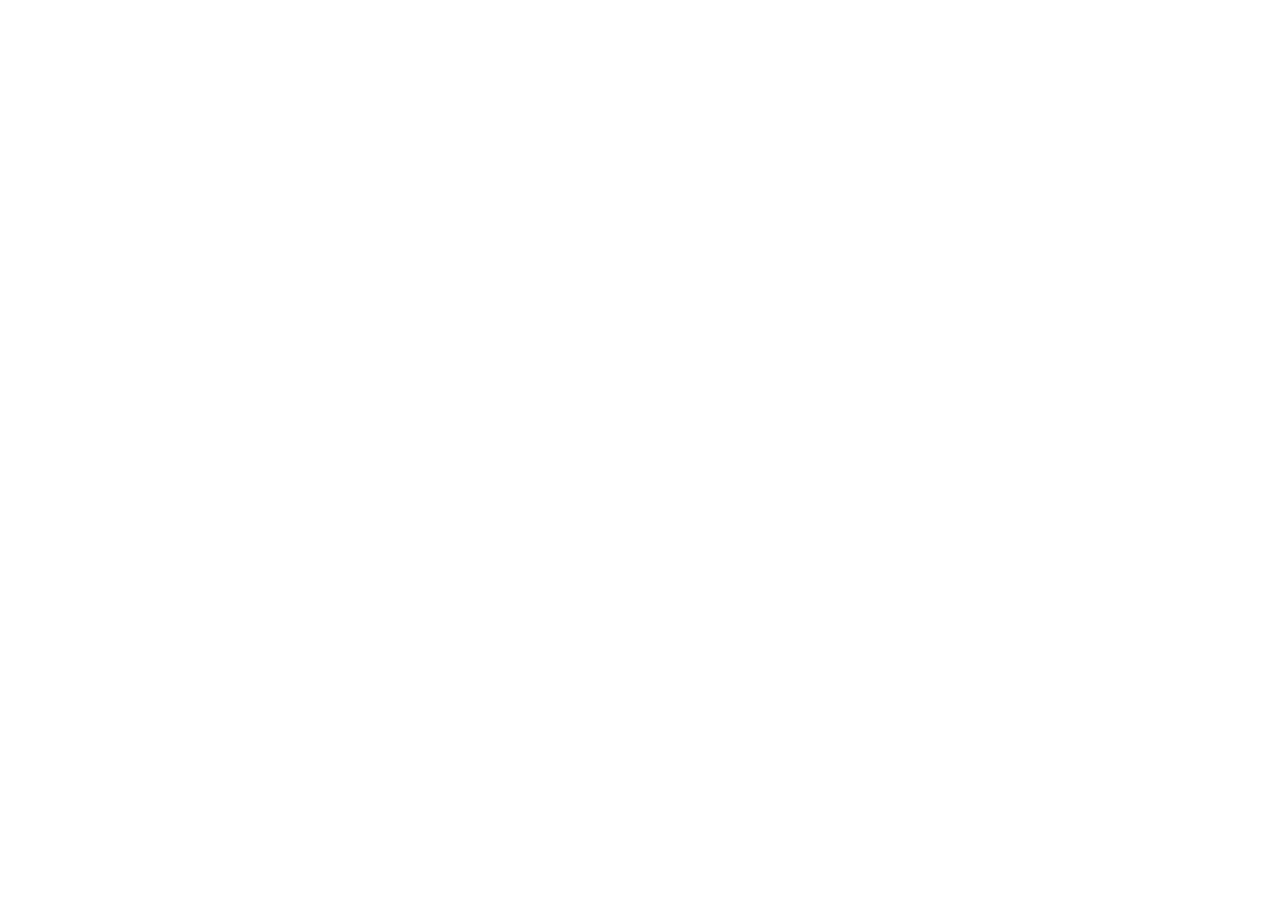
==== index.html @ 0d3bee35 "links added" ====
<!DOCTYPE html>
<html lang="en">
<head>
  <meta charset="UTF-8">
  <meta name="viewport" content="width=device-width, initial-scale=1">
  <title>THE LAST EXIT — Escape Room Game</title>
  <meta name="description" content="THE LAST EXIT — a browser escape-room puzzle game. Four rooms. One escape. No second chance.">
  <link rel="stylesheet" href="css/style.css">
  <link rel="stylesheet" href="css/home.css">
  <link rel="stylesheet" href="css/responsive.css">
</head>

</html>
---- css/responsive.css ----
/* responsive.css — tablet & mobile adjustments */
@media (max-width: 1000px) {
    .game-layout {
        grid-template-columns: 1fr;
    }

    .side {
        flex-direction: row;
        flex-wrap: wrap;
    }

    .side .panel {
        flex: 1 1 280px;
    }

    .inv-list {
        max-height: 240px;
    }
}

@media (max-width: 640px) {
    .topbar {
        padding: 8px 10px;
        flex-wrap: wrap;
        justify-content: center;
    }

    .hud {
        gap: 5px;
    }

    .hud-box {
        min-width: 0;
        padding: 3px 8px;
    }

    .hud-v {
        font-size: .9rem;
        max-width: 80px;
    }

    .hud-k {
        font-size: .55rem;
    }

    .brand {
        font-size: .8rem;
        letter-spacing: .16em;
    }

    .icon-btn {
        width: 34px;
    }

    .hero {
        padding-top: 3vh;
    }

    .start-form .row {
        flex-direction: column;
    }

    .story {
        font-size: .98rem;
    }

    .game-layout {
        padding: 10px 10px 24px;
        gap: 12px;
    }

    .room-bar {
        gap: 8px;
    }

    .room-title {
        font-size: 1rem;
    }

    .room-prog {
        margin-left: 0;
        width: 100%;
    }

    .hs-label {
        font-size: .65rem;
        padding: 2px 6px;
    }

    .hs-mark {
        width: 10px;
        height: 10px;
        top: -4px;
        right: -4px;
    }

    .objective {
        font-size: .88rem;
    }

    .modal-box {
        padding: 20px 16px 16px;
    }

    .modal-head h2 {
        font-size: 1.15rem;
    }

    .modal-head.intro h2 {
        font-size: 1.5rem;
    }

    .slot {
        width: 46px;
        height: 46px;
        font-size: 1.5rem;
    }

    .pz-opt {
        width: 54px;
        height: 54px;
        font-size: 1.6rem;
    }

    .pz-names span {
        width: 54px;
        font-size: .62rem;
    }

    .pz-switches {
        gap: 6px;
    }

    .pz-switch {
        width: 62px;
    }

    .pz-input {
        font-size: 1.1rem;
        letter-spacing: .15em;
    }

    .stats {
        grid-template-columns: repeat(2, 1fr);
    }

    .level-grid {
        grid-template-columns: 1fr;
    }

    .toasts {
        left: 10px;
        right: 10px;
        align-items: stretch;
    }
}
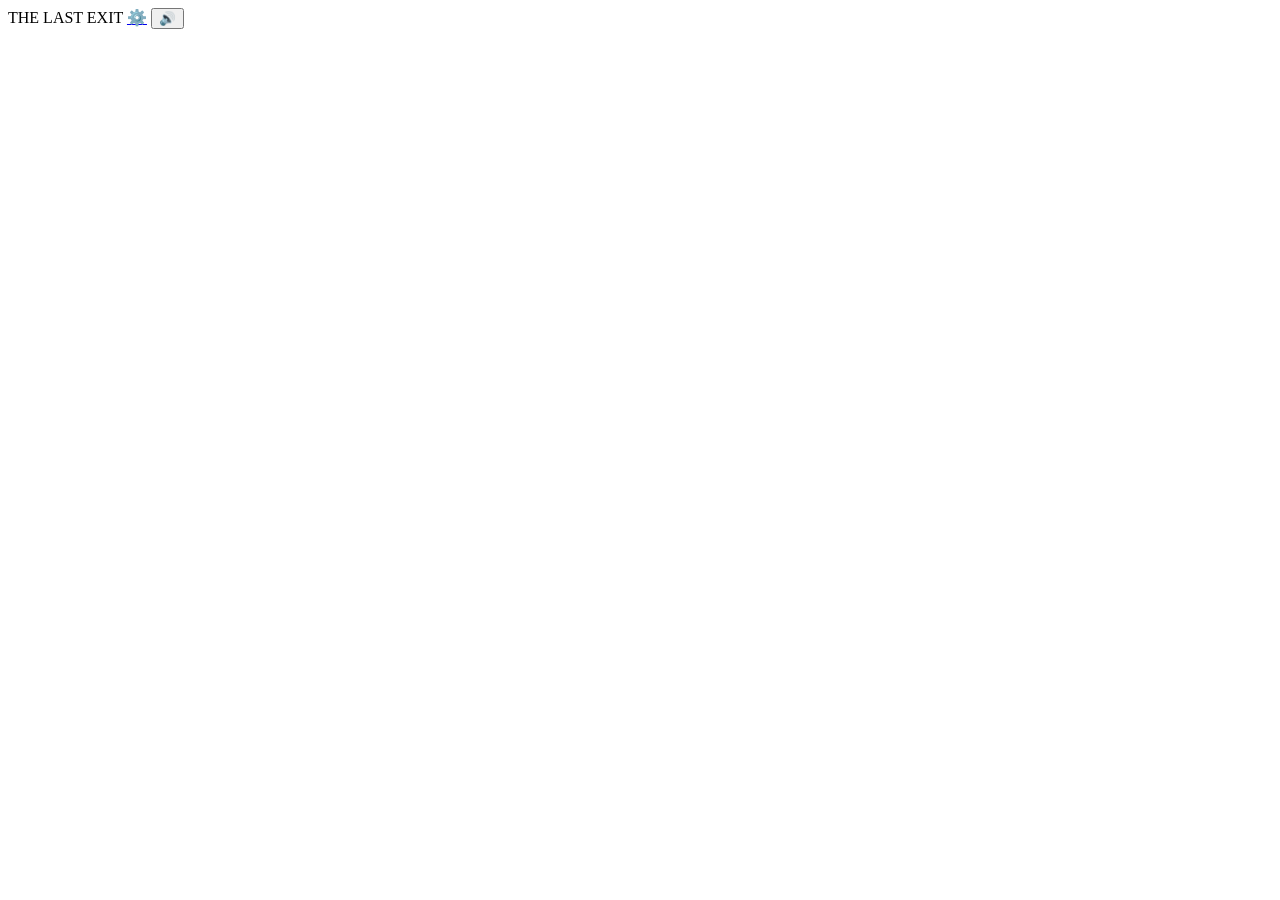
==== commit 1b86f91d: "header added" ====
--- a/index.html
+++ b/index.html
@@ -9,5 +9,22 @@
   <link rel="stylesheet" href="css/home.css">
   <link rel="stylesheet" href="css/responsive.css">
 </head>
+<body data-page="home">
+  <div class="bg-cinema" aria-hidden="true"></div>
+  <header class="topbar simple">
+    <span class="brand">THE LAST EXIT</span>
+    <a class="icon-btn settings-shortcut" href="settings.html" aria-label="Game settings" title="Settings">⚙️</a>
+      <button type="button" id="sound-toggle" class="icon-btn" aria-label="Sound">🔊</button>
+  </header>
 
+ 
+  <script src="js/storage.js"></script>
+  <script src="js/score.js"></script>
+  <script src="js/timer.js"></script>
+  <script src="js/inventory.js"></script>
+  <script src="js/puzzles.js"></script>
+  <script src="js/game.js"></script>
+  <script src="js/settings.js"></script>
+  <script src="js/main.js"></script>
+</body>
 </html>
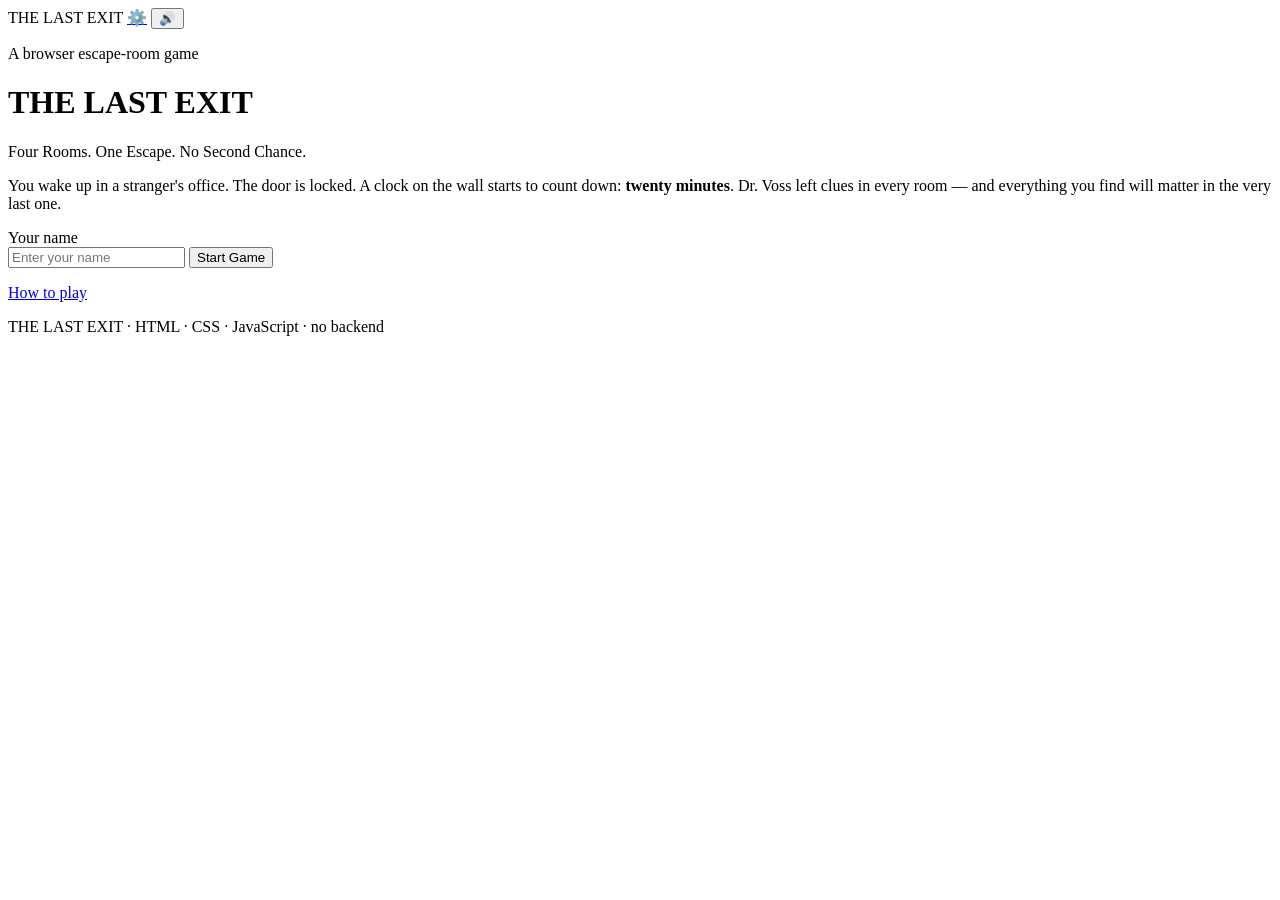
==== commit ebf2d657: "main in html file completed" ====
--- a/index.html
+++ b/index.html
@@ -17,7 +17,32 @@
       <button type="button" id="sound-toggle" class="icon-btn" aria-label="Sound">🔊</button>
   </header>
 
- 
+  <main class="hero">
+    <p class="kicker">A browser escape-room game</p>
+    <h1 class="title">THE LAST EXIT</h1>
+    <p class="tagline">Four Rooms. One Escape. No Second Chance.</p>
+    <p class="story">You wake up in a stranger's office. The door is locked. A clock on the wall starts to count down: <strong>twenty minutes</strong>. Dr. Voss left clues in every room — and everything you find will matter in the very last one.</p>
+
+    <form id="start-form" class="start-form" novalidate>
+      <label for="player-name">Your name</label>
+      <div class="row">
+        <input id="player-name" type="text" maxlength="16" autocomplete="nickname" placeholder="Enter your name" required>
+        <button type="submit" class="btn btn-primary btn-big">Start Game</button>
+      </div>
+      <p id="name-error" class="form-error" role="alert"></p>
+    </form>
+
+    <div id="continue-box" class="continue-box" hidden>
+      <span id="continue-info"></span>
+      <a class="btn btn-gold" href="levels.html">Continue Game</a>
+    </div>
+
+    <p id="best-record" class="best-record" hidden></p>
+    <button type="button" id="reset-records-home" class="btn btn-reset-records" hidden>Reset Leaderboard</button>
+    <p class="links"><a href="instructions.html">How to play</a></p>
+  </main>
+
+  <footer class="footer">THE LAST EXIT · HTML · CSS · JavaScript · no backend</footer>
   <script src="js/storage.js"></script>
   <script src="js/score.js"></script>
   <script src="js/timer.js"></script>
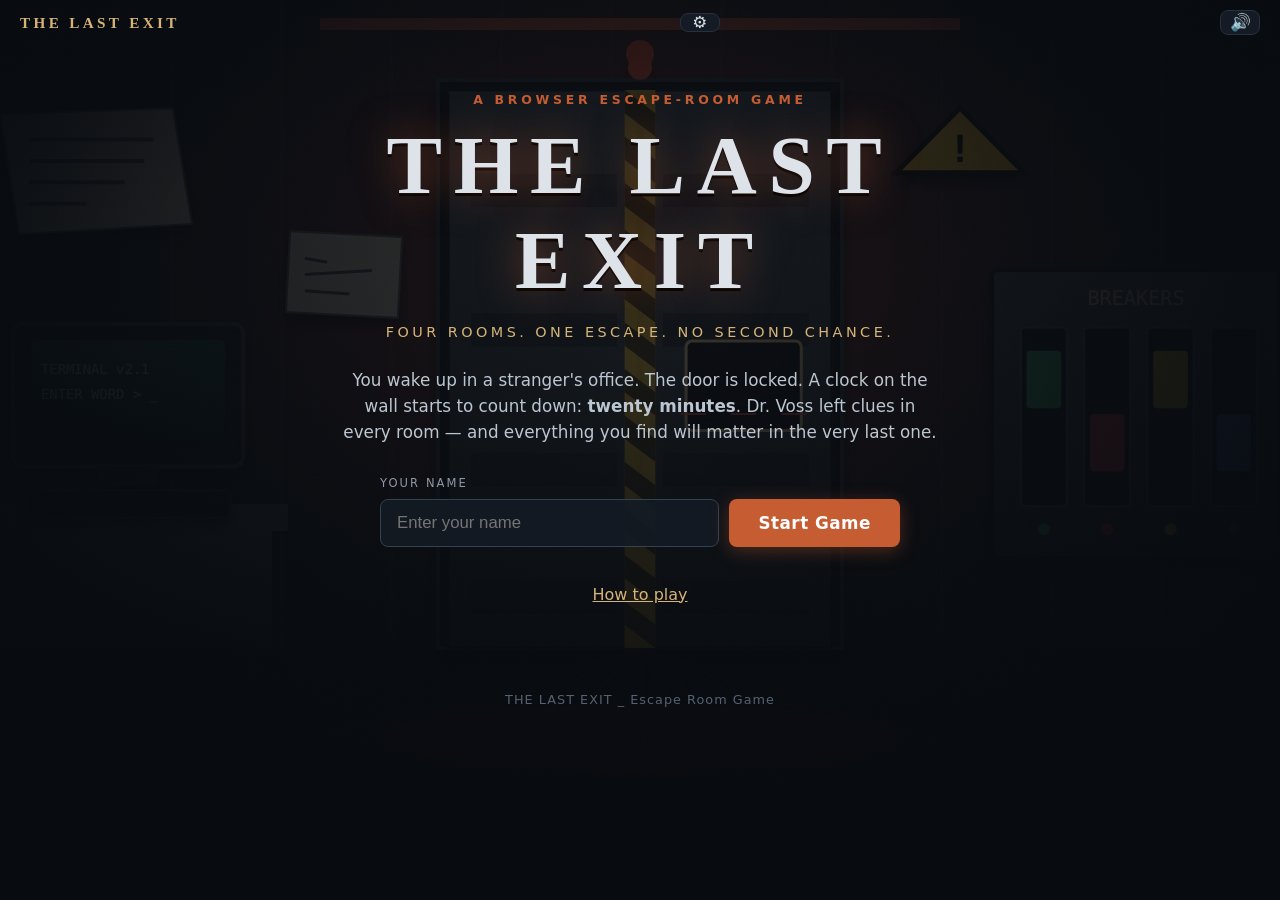
==== commit e0f352f6: "footer updated" ====
--- a/index.html
+++ b/index.html
@@ -1,55 +1,62 @@
 <!DOCTYPE html>
 <html lang="en">
+
 <head>
-  <meta charset="UTF-8">
-  <meta name="viewport" content="width=device-width, initial-scale=1">
-  <title>THE LAST EXIT — Escape Room Game</title>
-  <meta name="description" content="THE LAST EXIT — a browser escape-room puzzle game. Four rooms. One escape. No second chance.">
-  <link rel="stylesheet" href="css/style.css">
-  <link rel="stylesheet" href="css/home.css">
-  <link rel="stylesheet" href="css/responsive.css">
+    <meta charset="UTF-8">
+    <meta name="viewport" content="width=device-width, initial-scale=1">
+    <title>THE LAST EXIT — Escape Room Game</title>
+    <meta name="description"
+        content="THE LAST EXIT — a browser escape-room puzzle game. Four rooms. One escape. No second chance.">
+    <link rel="stylesheet" href="css/style.css">
+    <link rel="stylesheet" href="css/home.css">
+    <link rel="stylesheet" href="css/responsive.css">
 </head>
+
 <body data-page="home">
-  <div class="bg-cinema" aria-hidden="true"></div>
-  <header class="topbar simple">
-    <span class="brand">THE LAST EXIT</span>
-    <a class="icon-btn settings-shortcut" href="settings.html" aria-label="Game settings" title="Settings">⚙️</a>
-      <button type="button" id="sound-toggle" class="icon-btn" aria-label="Sound">🔊</button>
-  </header>
+    <div class="bg-cinema" aria-hidden="true"></div>
+    <header class="topbar simple">
+        <span class="brand">THE LAST EXIT</span>
+        <a class="icon-btn settings-shortcut" href="settings.html" aria-label="Game settings" title="Settings">⚙️</a>
+        <button type="button" id="sound-toggle" class="icon-btn" aria-label="Sound">🔊</button>
+    </header>
 
-  <main class="hero">
-    <p class="kicker">A browser escape-room game</p>
-    <h1 class="title">THE LAST EXIT</h1>
-    <p class="tagline">Four Rooms. One Escape. No Second Chance.</p>
-    <p class="story">You wake up in a stranger's office. The door is locked. A clock on the wall starts to count down: <strong>twenty minutes</strong>. Dr. Voss left clues in every room — and everything you find will matter in the very last one.</p>
+    <main class="hero">
+        <p class="kicker">A browser escape-room game</p>
+        <h1 class="title">THE LAST EXIT</h1>
+        <p class="tagline">Four Rooms. One Escape. No Second Chance.</p>
+        <p class="story">You wake up in a stranger's office. The door is locked. A clock on the wall starts to count
+            down: <strong>twenty minutes</strong>. Dr. Voss left clues in every room — and everything you find will
+            matter in the very last one.</p>
 
-    <form id="start-form" class="start-form" novalidate>
-      <label for="player-name">Your name</label>
-      <div class="row">
-        <input id="player-name" type="text" maxlength="16" autocomplete="nickname" placeholder="Enter your name" required>
-        <button type="submit" class="btn btn-primary btn-big">Start Game</button>
-      </div>
-      <p id="name-error" class="form-error" role="alert"></p>
-    </form>
+        <form id="start-form" class="start-form" novalidate>
+            <label for="player-name">Your name</label>
+            <div class="row">
+                <input id="player-name" type="text" maxlength="16" autocomplete="nickname" placeholder="Enter your name"
+                    required>
+                <button type="submit" class="btn btn-primary btn-big">Start Game</button>
+            </div>
+            <p id="name-error" class="form-error" role="alert"></p>
+        </form>
 
-    <div id="continue-box" class="continue-box" hidden>
-      <span id="continue-info"></span>
-      <a class="btn btn-gold" href="levels.html">Continue Game</a>
-    </div>
+        <div id="continue-box" class="continue-box" hidden>
+            <span id="continue-info"></span>
+            <a class="btn btn-gold" href="levels.html">Continue Game</a>
+        </div>
 
-    <p id="best-record" class="best-record" hidden></p>
-    <button type="button" id="reset-records-home" class="btn btn-reset-records" hidden>Reset Leaderboard</button>
-    <p class="links"><a href="instructions.html">How to play</a></p>
-  </main>
+        <p id="best-record" class="best-record" hidden></p>
+        <button type="button" id="reset-records-home" class="btn btn-reset-records" hidden>Reset Leaderboard</button>
+        <p class="links"><a href="instructions.html">How to play</a></p>
+    </main>
 
-  <footer class="footer">THE LAST EXIT · HTML · CSS · JavaScript · no backend</footer>
-  <script src="js/storage.js"></script>
-  <script src="js/score.js"></script>
-  <script src="js/timer.js"></script>
-  <script src="js/inventory.js"></script>
-  <script src="js/puzzles.js"></script>
-  <script src="js/game.js"></script>
-  <script src="js/settings.js"></script>
-  <script src="js/main.js"></script>
+    <footer class="footer">THE LAST EXIT _ Escape Room Game</footer>
+    <script src="js/storage.js"></script>
+    <script src="js/score.js"></script>
+    <script src="js/timer.js"></script>
+    <script src="js/inventory.js"></script>
+    <script src="js/puzzles.js"></script>
+    <script src="js/game.js"></script>
+    <script src="js/settings.js"></script>
+    <script src="js/main.js"></script>
 </body>
-</html>+
+</html>
--- a/css/style.css
+++ b/css/style.css
@@ -0,0 +1,696 @@
+ /* style.css — shared base styles (all pages)
+
+   Dark cinematic theme */
+ :root {
+     --bg: #080B10;
+     --surface: #151B24;
+     --card: #263341;
+     --accent: #C65D32;
+     --gold: #D6B477;
+     --text: #DDE3E8;
+     --muted: #8d99a6;
+     --good: #4ec27f;
+     --bad: #e5584a;
+     --radius: 12px;
+     --font-title: Georgia, "Times New Roman", serif;
+     --font-body: "Segoe UI", system-ui, -apple-system, Roboto, Helvetica, Arial, sans-serif;
+ }
+
+ * {
+     box-sizing: border-box;
+ }
+
+ html {
+     -webkit-text-size-adjust: 100%;
+ }
+
+ body {
+     margin: 0;
+     min-height: 100vh;
+     background: var(--bg);
+     color: var(--text);
+     font-family: var(--font-body);
+     line-height: 1.55;
+ }
+
+ h1,
+ h2,
+ h3 {
+     margin: 0 0 .5em;
+     line-height: 1.15;
+ }
+
+ p {
+     margin: 0 0 1em;
+ }
+
+ a {
+     color: var(--gold);
+ }
+
+ img {
+     max-width: 100%;
+     display: block;
+ }
+
+ [hidden] {
+     display: none !important;
+ }
+
+ :focus-visible {
+     outline: 2px solid var(--gold);
+     outline-offset: 2px;
+ }
+
+ .muted {
+     color: var(--muted);
+ }
+
+ .small {
+     font-size: .85rem;
+ }
+
+ .center {
+     text-align: center;
+ }
+
+ .plus {
+     color: var(--good);
+ }
+
+ .minus {
+     color: var(--bad);
+ }
+
+ /* ---------- top bar & HUD ---------- */
+ .topbar {
+     position: sticky;
+     top: 0;
+     z-index: 20;
+     display: flex;
+     align-items: center;
+     justify-content: space-between;
+     gap: 12px;
+     padding: 10px 20px;
+     background: rgba(8, 11, 16, .86);
+     backdrop-filter: blur(8px);
+     border-bottom: 1px solid rgba(214, 180, 119, .18);
+ }
+
+ .brand {
+     font-family: var(--font-title);
+     letter-spacing: .22em;
+     font-weight: 700;
+     font-size: .95rem;
+     color: var(--gold);
+     text-decoration: none;
+     text-transform: uppercase;
+ }
+
+ .hud {
+     display: flex;
+     align-items: stretch;
+     gap: 8px;
+ }
+
+ .hud-box {
+     display: flex;
+     flex-direction: column;
+     justify-content: center;
+     min-width: 78px;
+     padding: 4px 12px;
+     background: var(--surface);
+     border: 1px solid #26313d;
+     border-radius: 8px;
+     text-align: center;
+ }
+
+ .hud-k {
+     font-size: .62rem;
+     letter-spacing: .14em;
+     text-transform: uppercase;
+     color: var(--muted);
+ }
+
+ .hud-v {
+     font-family: "Courier New", monospace;
+     font-weight: 700;
+     font-size: 1.05rem;
+     color: var(--text);
+     white-space: nowrap;
+     overflow: hidden;
+     text-overflow: ellipsis;
+     max-width: 120px;
+ }
+
+ .hud-box.warn .hud-v {
+     color: #f0a640;
+ }
+
+ .hud-box.danger {
+     border-color: var(--bad);
+     animation: pulse 1s infinite;
+ }
+
+ .hud-box.danger .hud-v {
+     color: var(--bad);
+ }
+
+ @keyframes pulse {
+     50% {
+         box-shadow: 0 0 14px rgba(229, 88, 74, .65);
+     }
+ }
+
+ .icon-btn {
+     width: 40px;
+     border: 1px solid #26313d;
+     border-radius: 8px;
+     background: var(--surface);
+     color: var(--text);
+     font-size: 1.05rem;
+     cursor: pointer;
+ }
+
+ .icon-btn:hover {
+     border-color: var(--gold);
+ }
+
+ /* buttons */
+ .btn {
+     display: inline-block;
+     cursor: pointer;
+     text-decoration: none;
+     text-align: center;
+     padding: 10px 20px;
+     border-radius: 8px;
+     border: 1px solid transparent;
+     font: 600 .95rem var(--font-body);
+     letter-spacing: .03em;
+     color: var(--text);
+     transition: transform .12s, background .15s, border-color .15s, box-shadow .15s;
+ }
+
+ .btn:hover {
+     transform: translateY(-1px);
+ }
+
+ .btn:active {
+     transform: translateY(0);
+ }
+
+ .btn-primary {
+     background: var(--accent);
+     color: #fff;
+     box-shadow: 0 4px 18px rgba(198, 93, 50, .35);
+ }
+
+ .btn-primary:hover {
+     background: #d96a3c;
+ }
+
+ .btn-gold {
+     background: var(--gold);
+     color: #1b1408;
+ }
+
+ .btn-gold:hover {
+     background: #e4c488;
+ }
+
+ .btn-ghost {
+     background: transparent;
+     border-color: #38465a;
+     color: var(--text);
+ }
+
+ .btn-ghost:hover {
+     border-color: var(--gold);
+     color: var(--gold);
+ }
+
+ .btn-disabled,
+ .btn:disabled {
+     background: #1d2631;
+     color: #66717e;
+     cursor: not-allowed;
+     transform: none;
+     box-shadow: none;
+ }
+
+ .btn-big {
+     padding: 13px 28px;
+     font-size: 1.05rem;
+ }
+
+ .btn-small {
+     padding: 6px 12px;
+     font-size: .85rem;
+ }
+
+ /* panels, badges */
+ .panel {
+     background: var(--surface);
+     border: 1px solid #222d3a;
+     border-radius: var(--radius);
+     padding: 18px 20px;
+ }
+
+ .panel h2 {
+     font-size: 1.05rem;
+     color: var(--gold);
+     letter-spacing: .04em;
+ }
+
+ .eyebrow {
+     font-size: .7rem;
+     letter-spacing: .2em;
+     text-transform: uppercase;
+     color: var(--accent);
+     font-weight: 700;
+ }
+
+ .kicker {
+     font-size: .78rem;
+     letter-spacing: .3em;
+     text-transform: uppercase;
+     color: var(--accent);
+     font-weight: 700;
+     margin-bottom: .4em;
+ }
+
+ .badge {
+     display: inline-block;
+     padding: 2px 10px;
+     border-radius: 99px;
+     font-size: .7rem;
+     font-weight: 700;
+     letter-spacing: .1em;
+     text-transform: uppercase;
+     background: #26313d;
+     color: var(--text);
+ }
+
+ .diff-easy {
+     background: rgba(78, 194, 127, .18);
+     color: #66d49a;
+ }
+
+ .diff-medium {
+     background: rgba(230, 194, 41, .18);
+     color: #e6c229;
+ }
+
+ .diff-hard {
+     background: rgba(229, 140, 60, .2);
+     color: #f0a057;
+ }
+
+ .diff-expert {
+     background: rgba(229, 88, 74, .2);
+     color: #ef6d5f;
+ }
+
+ .bar {
+     height: 8px;
+     background: #0d1219;
+     border-radius: 99px;
+     overflow: hidden;
+     border: 1px solid #222d3a;
+ }
+
+ .bar>div {
+     height: 100%;
+     width: 0;
+     background: linear-gradient(90deg, var(--accent), var(--gold));
+     transition: width .4s;
+ }
+
+ /* ---------- toasts & score pops ---------- */
+ .toasts {
+     position: fixed;
+     right: 16px;
+     bottom: 16px;
+     z-index: 80;
+     display: flex;
+     flex-direction: column;
+     gap: 8px;
+     align-items: flex-end;
+ }
+
+ .toast {
+     background: #1b2430;
+     color: var(--text);
+     border: 1px solid var(--gold);
+     padding: 9px 14px;
+     border-radius: 8px;
+     font-size: .88rem;
+     box-shadow: 0 6px 22px rgba(0, 0, 0, .5);
+     animation: toast-in .25s ease-out;
+ }
+
+ .toast.out {
+     opacity: 0;
+     transform: translateX(20px);
+     transition: all .45s;
+ }
+
+ @keyframes toast-in {
+     from {
+         opacity: 0;
+         transform: translateX(24px);
+     }
+ }
+
+ .score-pop {
+     position: fixed;
+     z-index: 90;
+     transform: translateX(-50%);
+     font: 800 1.2rem "Courier New", monospace;
+     pointer-events: none;
+     animation: pop-up 1.2s ease-out forwards;
+ }
+
+ .score-pop.plus {
+     color: var(--good);
+     text-shadow: 0 0 10px rgba(78, 194, 127, .6);
+ }
+
+ .score-pop.minus {
+     color: var(--bad);
+     text-shadow: 0 0 10px rgba(229, 88, 74, .6);
+ }
+
+ @keyframes pop-up {
+     from {
+         opacity: 1;
+         margin-top: 0;
+     }
+
+     to {
+         opacity: 0;
+         margin-top: 34px;
+     }
+ }
+
+ /* modal */
+ .modal-overlay {
+     position: fixed;
+     inset: 0;
+     z-index: 60;
+     display: flex;
+     align-items: center;
+     justify-content: center;
+     padding: 16px;
+     background: rgba(3, 5, 8, .78);
+     backdrop-filter: blur(4px);
+     animation: fade-in .2s;
+ }
+
+ @keyframes fade-in {
+     from {
+         opacity: 0;
+     }
+ }
+
+ .modal-box {
+     position: relative;
+     width: 100%;
+     max-width: 540px;
+     max-height: calc(100vh - 32px);
+     overflow-y: auto;
+     background: linear-gradient(180deg, #1a232f, #121921);
+     border: 1px solid rgba(214, 180, 119, .35);
+     border-radius: 14px;
+     padding: 26px 26px 22px;
+     box-shadow: 0 20px 70px rgba(0, 0, 0, .7);
+     animation: modal-in .22s ease-out;
+ }
+
+ @keyframes modal-in {
+     from {
+         opacity: 0;
+         transform: translateY(14px) scale(.97);
+     }
+ }
+
+ .modal-box.success {
+     border-color: var(--good);
+     box-shadow: 0 20px 70px rgba(0, 0, 0, .7), 0 0 36px rgba(78, 194, 127, .25);
+ }
+
+ .modal-box.shake {
+     animation: shake .45s;
+     border-color: var(--bad);
+ }
+
+ @keyframes shake {
+
+     0%,
+     100% {
+         transform: translateX(0);
+     }
+
+     18% {
+         transform: translateX(-12px);
+     }
+
+     36% {
+         transform: translateX(10px);
+     }
+
+     54% {
+         transform: translateX(-8px);
+     }
+
+     72% {
+         transform: translateX(6px);
+     }
+
+     90% {
+         transform: translateX(-3px);
+     }
+ }
+
+ .modal-close {
+     position: absolute;
+     top: 8px;
+     right: 10px;
+     width: 32px;
+     height: 32px;
+     background: transparent;
+     border: 0;
+     color: var(--muted);
+     font-size: 1.6rem;
+     cursor: pointer;
+     line-height: 1;
+ }
+
+ .modal-close:hover {
+     color: var(--text);
+ }
+
+ .modal-head {
+     display: flex;
+     align-items: center;
+     gap: 12px;
+     margin-bottom: 12px;
+     padding-right: 26px;
+ }
+
+ .modal-head h2 {
+     margin: 0;
+     font-family: var(--font-title);
+     font-size: 1.4rem;
+     letter-spacing: .04em;
+     color: var(--gold);
+ }
+
+ .modal-head.intro {
+     flex-direction: column;
+     align-items: flex-start;
+     gap: 4px;
+ }
+
+ .modal-head.intro h2 {
+     font-size: 1.9rem;
+     letter-spacing: .12em;
+ }
+
+ .modal-icon {
+     font-size: 1.7rem;
+ }
+
+ .modal-text {
+     color: #c7d0d9;
+     font-size: 1rem;
+ }
+
+ .modal-note {
+     color: var(--gold);
+     font-size: .9rem;
+     margin: 12px 0 0;
+     padding: 8px 12px;
+     background: rgba(214, 180, 119, .08);
+     border-left: 3px solid var(--gold);
+     border-radius: 4px;
+ }
+
+ .modal-actions {
+     display: flex;
+     flex-wrap: wrap;
+     justify-content: flex-end;
+     gap: 10px;
+     margin-top: 20px;
+ }
+
+ .reward-list {
+     display: flex;
+     flex-wrap: wrap;
+     gap: 8px;
+     margin: 6px 0 0;
+ }
+
+ .reward {
+     padding: 5px 12px;
+     border-radius: 99px;
+     background: rgba(78, 194, 127, .14);
+     border: 1px solid rgba(78, 194, 127, .4);
+     font-size: .85rem;
+ }
+
+ /* ---------- footer ---------- */
+ .footer {
+     text-align: center;
+     padding: 26px 16px;
+     color: #566270;
+     font-size: .8rem;
+     letter-spacing: .08em;
+ }
+
+ @media (prefers-reduced-motion: reduce) {
+     * {
+         animation-duration: .01ms !important;
+         transition-duration: .01ms !important;
+     }
+ }
+
+ /* cinematic room/page effects */
+ .settings-shortcut {
+     display: inline-flex;
+     align-items: center;
+     justify-content: center;
+     text-decoration: none;
+     line-height: 1;
+ }
+
+ .page-transition {
+     position: fixed;
+     inset: 0;
+     z-index: 200;
+     display: flex;
+     align-items: center;
+     justify-content: center;
+     padding: 24px;
+     background:
+         radial-gradient(ellipse at center, rgba(48, 42, 32, .42), transparent 58%),
+         rgba(4, 6, 9, .97);
+     opacity: 0;
+     pointer-events: none;
+     transition: opacity .42s ease;
+ }
+
+ .page-transition.visible {
+     opacity: 1;
+ }
+
+ .transition-content {
+     text-align: center;
+     max-width: 620px;
+     transform: translateY(14px);
+     transition: transform .5s ease;
+ }
+
+ .page-transition.visible .transition-content {
+     transform: translateY(0);
+ }
+
+ .transition-mark {
+     color: var(--gold);
+     font: 700 .72rem var(--font-body);
+     letter-spacing: .38em;
+ }
+
+ .transition-content h2 {
+     margin: 18px 0 8px;
+     color: #f0e2c6;
+     font: 700 clamp(1.5rem, 5vw, 2.8rem) var(--font-title);
+     letter-spacing: .1em;
+ }
+
+ .transition-content p {
+     color: var(--muted);
+     letter-spacing: .08em;
+ }
+
+ .transition-line {
+     display: block;
+     width: 0;
+     height: 2px;
+     margin: 26px auto 0;
+     background: linear-gradient(90deg, transparent, var(--gold), transparent);
+     transition: width .55s ease .08s;
+ }
+
+ .page-transition.visible .transition-line {
+     width: min(260px, 70vw);
+ }
+
+ .screen-shake {
+     animation: full-screen-shake .38s ease;
+ }
+
+ @keyframes full-screen-shake {
+
+     0%,
+     100% {
+         transform: translateX(0);
+     }
+
+     20% {
+         transform: translateX(-5px);
+     }
+
+     40% {
+         transform: translateX(5px);
+     }
+
+     60% {
+         transform: translateX(-3px);
+     }
+
+     80% {
+         transform: translateX(2px);
+     }
+ }
+
+ [data-motion="reduced"] .page-transition {
+     transition-duration: .2s;
+ }
+
+ [data-motion="reduced"] .transition-content,
+ [data-motion="reduced"] .transition-line {
+     transition-duration: .2s;
+ }
+
+ [data-motion="reduced"] .hs-mark {
+     animation-duration: 3s;
+ }
+
+ [data-motion="off"] *,
+ [data-motion="off"] *::before,
+ [data-motion="off"] *::after {
+     animation: none !important;
+     transition: none !important;
+     scroll-behavior: auto !important;
+ }
--- a/css/home.css
+++ b/css/home.css
@@ -0,0 +1,429 @@
+/* home.css — Home, Instructions, Room Selection, Result pages */
+.bg-cinema {
+    position: fixed;
+    inset: 0;
+    z-index: -1;
+    background:
+        radial-gradient(ellipse at 50% 40%, rgba(8, 11, 16, .25), rgba(8, 11, 16, .92) 75%),
+        linear-gradient(180deg, rgba(8, 11, 16, .55), rgba(8, 11, 16, .9)),
+        url(../assets/images/final-room.jpg) center / cover no-repeat;
+    filter: saturate(.9);
+}
+
+.bg-cinema.dim {
+    background:
+        linear-gradient(180deg, rgba(8, 11, 16, .86), rgba(8, 11, 16, .96)),
+        url(../assets/images/library.jpg) center / cover no-repeat;
+}
+
+.topbar.simple {
+    background: transparent;
+    border-bottom: 0;
+    backdrop-filter: none;
+    position: relative;
+}
+
+/* ---------- home ---------- */
+.hero {
+    max-width: 720px;
+    margin: 0 auto;
+    padding: 5vh 20px 40px;
+    text-align: center;
+}
+
+.title {
+    font-family: var(--font-title);
+    font-weight: 700;
+    font-size: clamp(2.6rem, 9vw, 5.2rem);
+    letter-spacing: .14em;
+    margin: .1em 0 .15em;
+    color: var(--text);
+    text-shadow: 0 0 40px rgba(198, 93, 50, .55), 0 3px 0 #000;
+}
+
+.tagline {
+    color: var(--gold);
+    letter-spacing: .24em;
+    text-transform: uppercase;
+    font-size: .9rem;
+    margin-bottom: 1.6em;
+}
+
+.story {
+    max-width: 600px;
+    margin: 0 auto 1.8em;
+    color: #bcc6d0;
+    font-size: 1.05rem;
+}
+
+.start-form {
+    max-width: 520px;
+    margin: 0 auto;
+    text-align: left;
+}
+
+.start-form label {
+    display: block;
+    font-size: .72rem;
+    letter-spacing: .18em;
+    text-transform: uppercase;
+    color: var(--muted);
+    margin-bottom: 6px;
+}
+
+.start-form .row {
+    display: flex;
+    gap: 10px;
+}
+
+.start-form input {
+    flex: 1;
+    min-width: 0;
+    padding: 13px 16px;
+    font-size: 1.05rem;
+    background: rgba(21, 27, 36, .9);
+    color: var(--text);
+    border: 1px solid #34414f;
+    border-radius: 8px;
+}
+
+.start-form input:focus {
+    border-color: var(--gold);
+    outline: none;
+    box-shadow: 0 0 0 3px rgba(214, 180, 119, .18);
+}
+
+.form-error {
+    color: var(--bad);
+    min-height: 1.4em;
+    margin: 6px 0 0;
+    font-size: .88rem;
+}
+
+.continue-box {
+    display: flex;
+    align-items: center;
+    justify-content: space-between;
+    gap: 12px;
+    flex-wrap: wrap;
+    max-width: 520px;
+    margin: 14px auto 0;
+    padding: 12px 16px;
+    text-align: left;
+    background: rgba(21, 27, 36, .85);
+    border: 1px solid rgba(214, 180, 119, .4);
+    border-radius: 10px;
+    font-size: .92rem;
+}
+
+.best-record {
+    margin-top: 18px;
+    color: var(--gold);
+    font-size: .92rem;
+}
+
+.links {
+    margin-top: 10px;
+}
+
+/* generic pages */
+.page {
+    max-width: 960px;
+    margin: 0 auto;
+    padding: 22px 20px 50px;
+}
+
+.page.wide {
+    max-width: 1180px;
+}
+
+.page-title {
+    font-family: var(--font-title);
+    font-size: clamp(1.8rem, 5vw, 2.8rem);
+    letter-spacing: .08em;
+    margin-bottom: .6em;
+}
+
+.info-grid {
+    display: grid;
+    grid-template-columns: repeat(auto-fit, minmax(280px, 1fr));
+    gap: 16px;
+    margin-bottom: 30px;
+}
+
+.info-grid .panel p {
+    color: #bcc6d0;
+    margin-bottom: 0;
+}
+
+.score-table {
+    width: 100%;
+    border-collapse: collapse;
+}
+
+.score-table td {
+    padding: 5px 0;
+    border-bottom: 1px solid #222d3a;
+}
+
+.score-table td:last-child {
+    text-align: right;
+    font-family: "Courier New", monospace;
+    font-weight: 700;
+}
+
+
+/* level selection 
+ */
+.overall {
+    max-width: 520px;
+    margin-bottom: 26px;
+}
+
+.overall-top {
+    display: flex;
+    justify-content: space-between;
+    font-size: .85rem;
+    color: var(--muted);
+    margin-bottom: 6px;
+}
+
+.level-grid {
+    display: grid;
+    grid-template-columns: repeat(auto-fit, minmax(250px, 1fr));
+    gap: 20px;
+    margin-bottom: 26px;
+}
+
+.level-card {
+    background: var(--surface);
+    border: 1px solid #222d3a;
+    border-radius: 14px;
+    overflow: hidden;
+    display: flex;
+    flex-direction: column;
+    transition: transform .18s, border-color .18s, box-shadow .18s;
+}
+
+.level-card.unlocked:hover,
+.level-card.completed:hover {
+    transform: translateY(-4px);
+    border-color: var(--gold);
+    box-shadow: 0 12px 34px rgba(0, 0, 0, .55);
+}
+
+.level-card.completed {
+    border-color: rgba(78, 194, 127, .5);
+}
+
+.level-thumb {
+    position: relative;
+    height: 150px;
+    background-size: cover;
+    background-position: center;
+}
+
+.level-card.locked .level-thumb {
+    filter: grayscale(1) brightness(.45);
+}
+
+.level-num {
+    position: absolute;
+    left: 12px;
+    top: 8px;
+    font: 800 2rem var(--font-title);
+    color: rgba(255, 255, 255, .85);
+    text-shadow: 0 2px 8px #000;
+}
+
+.level-lock {
+    position: absolute;
+    inset: 0;
+    display: flex;
+    align-items: center;
+    justify-content: center;
+    font-size: 2.4rem;
+}
+
+.level-body {
+    padding: 14px 16px 16px;
+    display: flex;
+    flex-direction: column;
+    flex: 1;
+}
+
+.level-body h3 {
+    font-family: var(--font-title);
+    letter-spacing: .08em;
+    color: var(--text);
+    margin: 8px 0 4px;
+}
+
+.level-body p {
+    color: var(--muted);
+    font-size: .9rem;
+    flex: 1;
+}
+
+.level-top {
+    display: flex;
+    justify-content: space-between;
+    align-items: center;
+}
+
+.status {
+    font-size: .72rem;
+    letter-spacing: .1em;
+    text-transform: uppercase;
+    font-weight: 700;
+}
+
+.status-locked {
+    color: #66717e;
+}
+
+.status-unlocked {
+    color: var(--gold);
+}
+
+.status-completed {
+    color: var(--good);
+}
+
+.mini-progress {
+    height: 5px;
+    background: #0d1219;
+    border-radius: 99px;
+    overflow: hidden;
+    margin: 6px 0 4px;
+}
+
+.mini-progress>div {
+    height: 100%;
+    background: var(--gold);
+}
+
+.mini-label {
+    font-size: .78rem;
+    color: var(--muted);
+    margin-bottom: 12px;
+}
+
+.link-quiet {
+    color: var(--muted);
+    font-size: .85rem;
+}
+
+/* result  */
+.result {
+    text-align: center;
+    max-width: 820px;
+}
+
+.result .title {
+    font-size: clamp(2.4rem, 8vw, 4.4rem);
+}
+
+body.victory .title {
+    color: var(--gold);
+    text-shadow: 0 0 40px rgba(214, 180, 119, .55), 0 3px 0 #000;
+}
+
+body.gameover .title {
+    color: var(--bad);
+    text-shadow: 0 0 40px rgba(229, 88, 74, .5), 0 3px 0 #000;
+}
+
+body.victory .kicker {
+    color: var(--good);
+}
+
+body.gameover .kicker {
+    color: var(--bad);
+}
+
+.stats {
+    display: grid;
+    grid-template-columns: repeat(auto-fit, minmax(150px, 1fr));
+    gap: 12px;
+    margin: 26px 0;
+}
+
+.stat {
+    background: var(--surface);
+    border: 1px solid #222d3a;
+    border-radius: 10px;
+    padding: 14px 10px;
+    display: flex;
+    flex-direction: column;
+    gap: 4px;
+}
+
+.stat.big {
+    border-color: rgba(214, 180, 119, .55);
+    background: linear-gradient(180deg, #1c2430, #151b24);
+}
+
+.stat-k {
+    font-size: .68rem;
+    letter-spacing: .15em;
+    text-transform: uppercase;
+    color: var(--muted);
+}
+
+.stat-v {
+    font: 700 1.4rem "Courier New", monospace;
+    word-break: break-word;
+}
+
+.stat.big .stat-v {
+    color: var(--gold);
+    font-size: 1.9rem;
+}
+
+.actions {
+    display: flex;
+    gap: 12px;
+    justify-content: center;
+    flex-wrap: wrap;
+    margin-bottom: 30px;
+}
+
+.records {
+    text-align: left;
+}
+
+.rec-table {
+    width: 100%;
+    border-collapse: collapse;
+    margin-top: 8px;
+}
+
+.rec-table th,
+.rec-table td {
+    padding: 8px 10px;
+    border-bottom: 1px solid #222d3a;
+    text-align: left;
+}
+
+.rec-table th {
+    font-size: .72rem;
+    letter-spacing: .12em;
+    text-transform: uppercase;
+    color: var(--muted);
+}
+
+/* reset local leaderboard */
+.btn-reset-records {
+    margin-top: 12px;
+    background: rgba(150, 52, 48, .12);
+    border-color: rgba(229, 88, 74, .55);
+    color: #f08a80;
+}
+
+.btn-reset-records:hover {
+    background: rgba(150, 52, 48, .28);
+    border-color: #e5584a;
+    color: #ffd0ca;
+}
+
